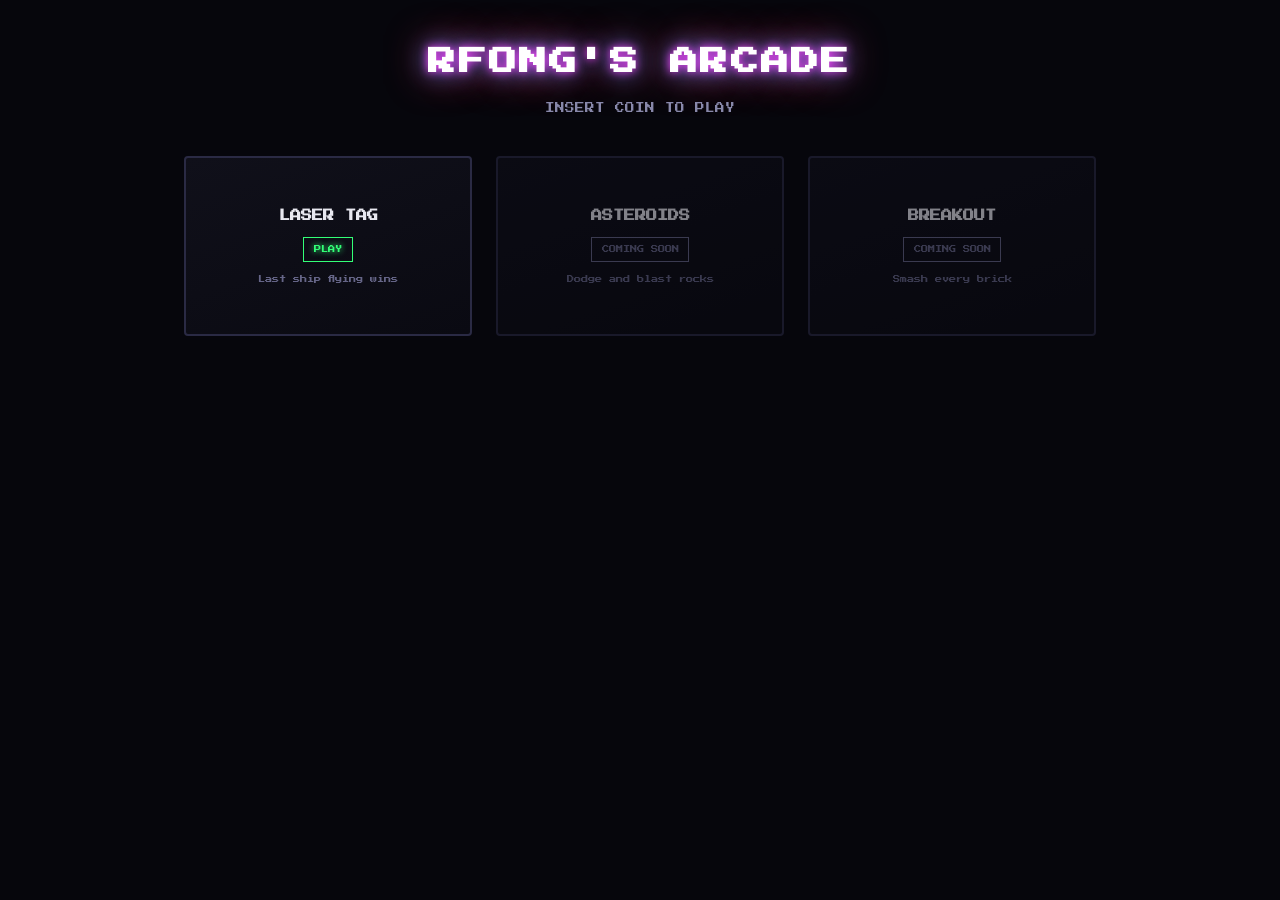
==== index.html @ 005b444c "Add arcade lobby and Laser Tag game for GitHub Pages. Vanilla Canvas Tron-style multiplayer with gri" ====
<!DOCTYPE html>
<html lang="en">
<head>
  <meta charset="UTF-8">
  <meta name="viewport" content="width=device-width, initial-scale=1.0">
  <title>RFONG'S ARCADE</title>
  <link rel="stylesheet" href="styles/arcade.css">
</head>
<body>
  <header class="arcade-header">
    <h1 class="arcade-title">RFONG'S ARCADE</h1>
    <p class="arcade-subtitle">INSERT COIN TO PLAY</p>
  </header>

  <main class="arcade-grid">
    <a class="game-card" href="games/laser-tag/index.html">
      <h2 class="game-card__title">LASER TAG</h2>
      <span class="game-card__badge">PLAY</span>
      <p class="game-card__desc">Last ship flying wins</p>
    </a>

    <div class="game-card game-card--soon">
      <h2 class="game-card__title">ASTEROIDS</h2>
      <span class="game-card__badge game-card__badge--soon">COMING SOON</span>
      <p class="game-card__desc">Dodge and blast rocks</p>
    </div>

    <div class="game-card game-card--soon">
      <h2 class="game-card__title">BREAKOUT</h2>
      <span class="game-card__badge game-card__badge--soon">COMING SOON</span>
      <p class="game-card__desc">Smash every brick</p>
    </div>
  </main>
</body>
</html>
---- styles/arcade.css ----
@import url('https://fonts.googleapis.com/css2?family=Press+Start+2P&display=swap');

*,
*::before,
*::after {
  box-sizing: border-box;
}

html {
  height: 100%;
}

body {
  margin: 0;
  min-height: 100%;
  font-family: 'Press Start 2P', ui-monospace, monospace;
  background: #06060c;
  color: #e8e8f0;
  line-height: 1.6;
}

a {
  color: #33eeff;
  text-decoration: none;
}

a:hover {
  color: #88ffff;
  text-shadow: 0 0 8px #33eeff;
}

.arcade-header {
  text-align: center;
  padding: 2.5rem 1rem 1.5rem;
}

.arcade-title {
  margin: 0;
  font-size: clamp(1rem, 3.5vw, 1.75rem);
  letter-spacing: 0.08em;
  color: #fff;
  text-shadow:
    0 0 10px #ff44ff,
    0 0 24px #3388ff,
    0 0 40px #ff3355;
}

.arcade-subtitle {
  margin: 1rem 0 0;
  font-size: clamp(0.45rem, 1.5vw, 0.6rem);
  color: #8888aa;
}

.arcade-grid {
  display: grid;
  grid-template-columns: repeat(auto-fit, minmax(220px, 1fr));
  gap: 1.5rem;
  max-width: 960px;
  margin: 0 auto;
  padding: 1rem 1.5rem 3rem;
}

.game-card {
  position: relative;
  display: flex;
  flex-direction: column;
  align-items: center;
  justify-content: center;
  min-height: 180px;
  padding: 1.5rem 1rem;
  border: 2px solid #2a2a44;
  border-radius: 4px;
  background: linear-gradient(160deg, #10101a 0%, #0a0a12 100%);
  transition: border-color 0.2s, box-shadow 0.2s, transform 0.2s;
}

a.game-card {
  cursor: pointer;
  color: inherit;
}

a.game-card:hover {
  border-color: #33eeff;
  box-shadow:
    0 0 12px rgba(51, 238, 255, 0.35),
    inset 0 0 20px rgba(51, 238, 255, 0.05);
  transform: translateY(-3px);
}

.game-card--soon {
  opacity: 0.55;
  cursor: default;
}

.game-card__title {
  margin: 0 0 0.75rem;
  font-size: clamp(0.55rem, 2vw, 0.7rem);
  text-align: center;
}

.game-card__badge {
  font-size: 0.45rem;
  padding: 0.35rem 0.6rem;
  border: 1px solid #33ff77;
  color: #33ff77;
  text-shadow: 0 0 6px #33ff77;
}

.game-card__badge--soon {
  border-color: #666688;
  color: #666688;
  text-shadow: none;
}

.game-card__desc {
  margin: 0.75rem 0 0;
  font-size: 0.45rem;
  color: #666688;
  text-align: center;
}

.back-link {
  display: inline-block;
  margin: 1rem;
  font-size: 0.55rem;
}
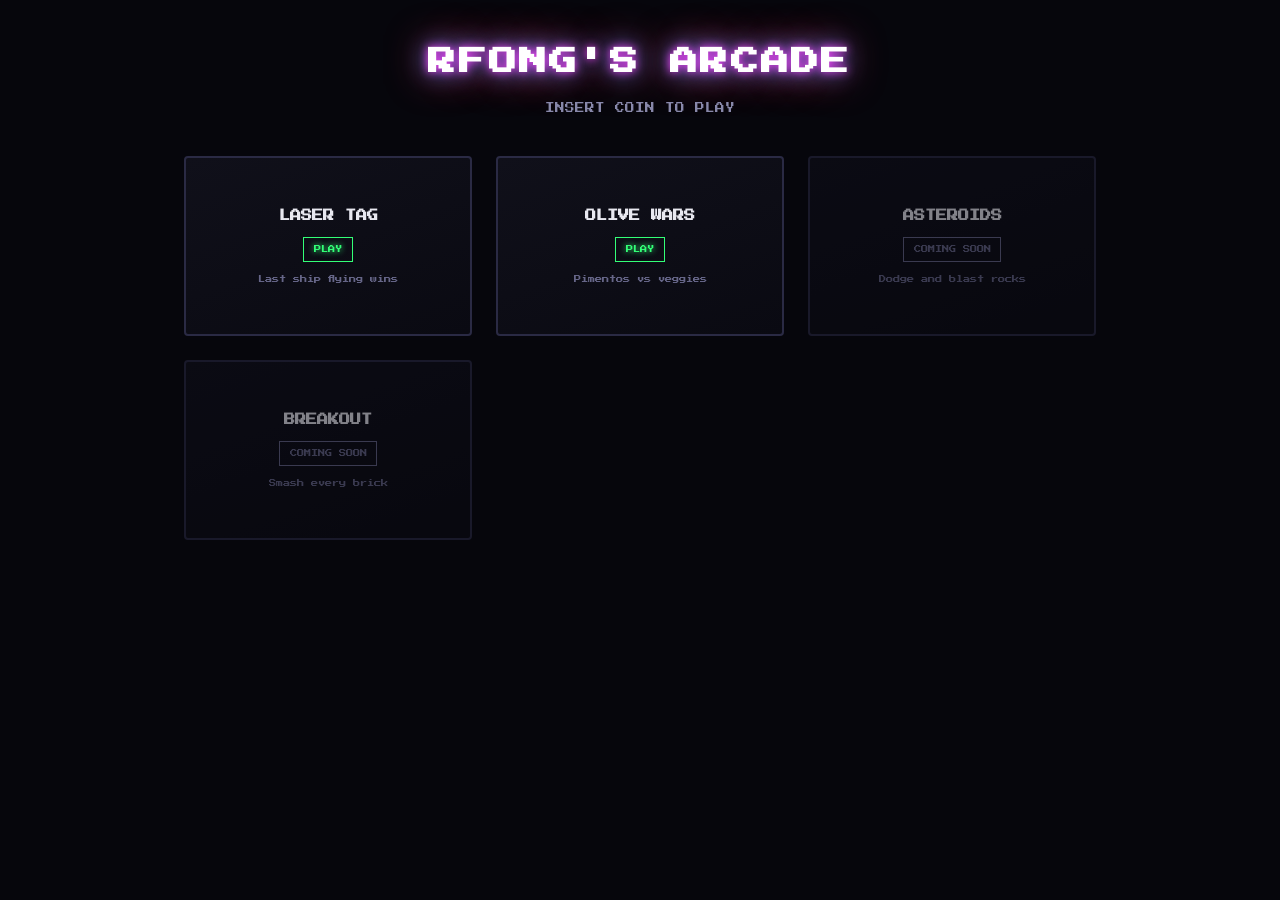
==== commit c272f620: "Add Olive Wars: olive vs flying veggies arcade game New self-contained game with late-90s/early-2000" ====
--- a/index.html
+++ b/index.html
@@ -19,6 +19,12 @@
       <p class="game-card__desc">Last ship flying wins</p>
     </a>
 
+    <a class="game-card" href="games/olive-wars/index.html">
+      <h2 class="game-card__title">OLIVE WARS</h2>
+      <span class="game-card__badge">PLAY</span>
+      <p class="game-card__desc">Pimentos vs veggies</p>
+    </a>
+
     <div class="game-card game-card--soon">
       <h2 class="game-card__title">ASTEROIDS</h2>
       <span class="game-card__badge game-card__badge--soon">COMING SOON</span>
